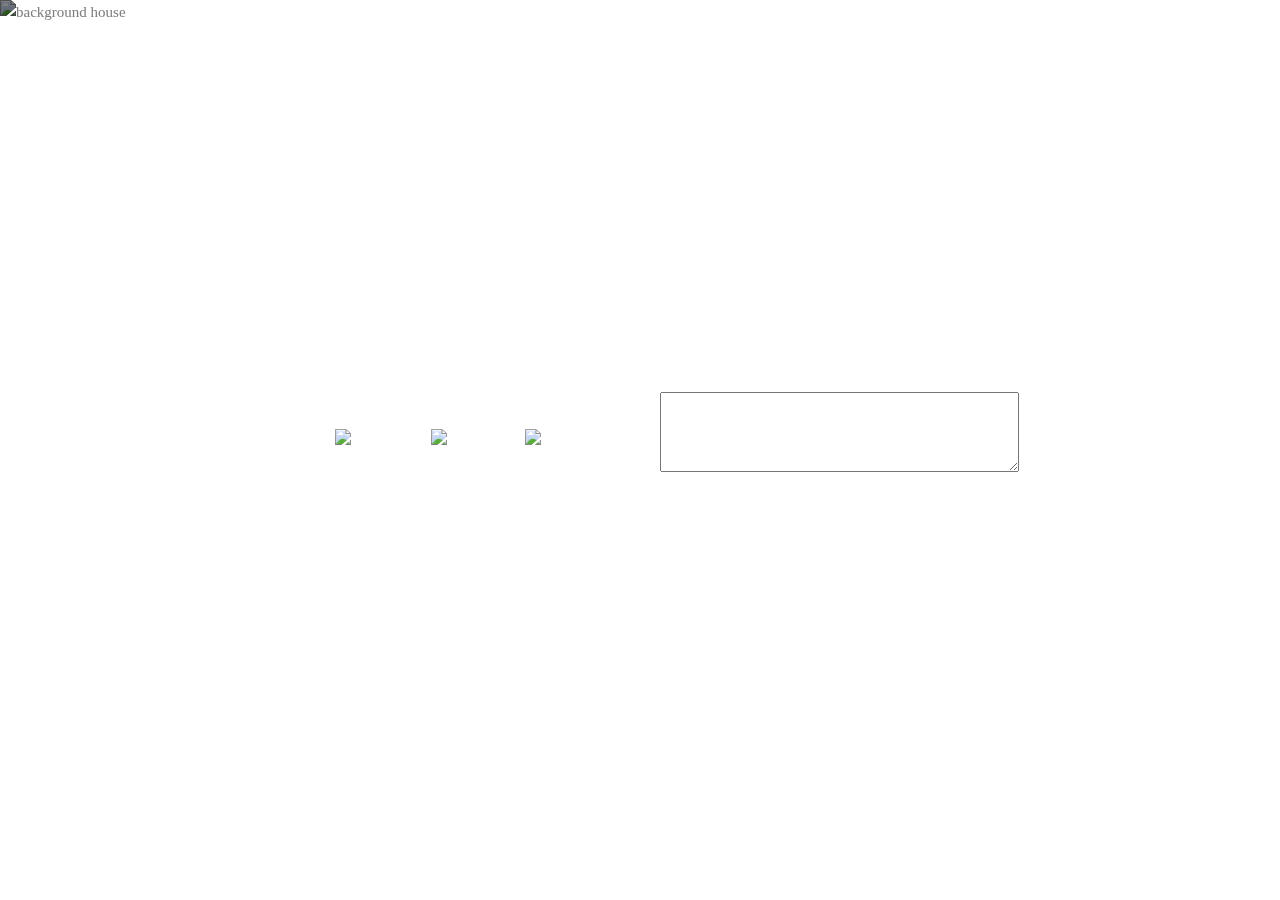
==== Contact.html @ fd929617 "Add files via upload" ====
<!DOCTYPE html>
<html lang="en">
<head>
    <meta charset="UTF-8">
    <meta http-equiv="X-UA-Compatible" content="IE=edge">
    <meta name="viewport" content="width=device-width, initial-scale=1.0">
    <title>Contact Taylor Remington</title>
    <link href="https://fonts.googleapis.com/css2?family=Great+Vibes&family=Montserrat:wght@100;400;700&display=swap" rel="stylesheet">
    <link rel="stylesheet" href="contactstyles.css">
</head>
<body>
    <nav class="global-navbar">
        <header class="header-headroom">
            <div class="navbar-default">
                <div class="container">
                    <div class="navbar-header">
                        <div class="logo-container">
                            <a href="index.html" class="logo-holder">Taylor Remington</a>
                        </div>   
                        <div class="nav-listings">
                            <ul class="navbar-navlist">
                                <li class="nav-item"><a href="#listings" data-toggle="model" role="button" class="nav-link">Our Listings</a></li>
                                <li class="nav-item"><a href="http://turnkeyrealtyok.idxbroker.com/idx/featured?srt=prd" data-toggle="model" role="button" class="nav-link">Search Properties</a></li>
                                <li class="nav-item"><a href="#Contact" data-toggle="model" role="button" class="nav-link">Contact</a></li>
                                <li class="nav-item"><a href="#About" data-toggle="model" role="button" class="nav-link">About</a></li>
                            </ul>
                        </div> 
                    </div>
                </div>
            </div>
        </header>
    </nav>
    <main>
        <div class="background-container">
            <div class="background">
                <img src="img/contacthouse.jpg" alt="background house">
            </div>
            <div class="form-container">
                <div class="contact-information">
                    <div class="contact-title">
                        <h2>Contact Details</h2>
                    </div>
                    <div class="contact-phone">
                        <h3 id="phone">Phone</h3>
                        <h3 id="phone-info">580.367.0847</h3>
                    </div>
                    <div class="contact-email">
                        <h3 id="email">Email</h3>
                        <h3 id="email-info">info@turnkeyrealty.com</h3>
                    </div>
                    <div class="contact-address">
                        <h3 id="address">Address</h3>
                        <h3 id="address-info">Address info</h3>
                    </div>
                    <div class="social-icons">
                        <ul>
                            <li><img src="img/instagram.svg" alt="Instagram"></i></li>
                            <li><img src="img/facebook.svg" alt="Facebook"></li>
                            <li><img src="img/tiktok.svg" alt="TikTok"></li>
                        </ul>
                    </div>
                </div>
                <div class="form-side">
                    <form action="" data-type="contract-form">
                        <h2>Submit a Message</h2>
                        <div class="form-name">
                            <label for="prod-name">Name</label>
                            <input type="text" id="prod-name" name="name" value required>
                        </div>
                        <div class="form-email">
                            <label for="prod-email">Email</label>
                            <input type="text" id="prod-email" name="email" value required>
                        </div>
                        <div class="form-phone">
                            <label for="prod-phone">Phone</label>
                            <input type="text" id="prod-phone" name="phone" value required>
                        </div>
                        <div class="form-message">
                            <label for="prod-message">Message</label>
                            <textarea name="message" id="prod-message" cols="30" rows="10" value required></textarea>
                        </div>
                        <div class="form-button">
                            <button id="submit-button">Submit</button>
                        </div>
                    </form>
                </div>
            </div>
        </div>
    </main>
<script src="script.js"></script>
</body>
</html>
---- contactstyles.css ----
*{
    box-sizing: border-box;
}

html, body{
    font-size: 15px;
    font-weight: 400;
    line-height: 1.6;
    color: #484b4e;
    overflow-y: visible;
    scroll-behavior: smooth;
}

body{
    margin: 0;
    padding: 0;
    background-color: white;
}

.nav--hidden{
    transform: translateY(-100px);
}

nav{
    position: fixed;
    top: 0;
    left: 0;
    right: 0;
    z-index: 101;
    transition: transform 0.2s ease-in-out;
}

body header{
    background-color: transparent;
    color: rgb(255,255,255);
    transform: translateY(0px);
    transform: scaleY(1);
    width: 100%;
    padding: 30px 20px 20px;
    font-family: 'Montserrat', sans-serif;
}

nav .header-headroom{
    padding: 0;
}


nav .header-headroom .navbar-header{
    width: 100%;
    margin-bottom: 0;
    display: flex;
    align-items: center;
    min-height: 60px;
    padding: 0;
    margin-right: 30px;
    margin-left: 30px;
    justify-content: space-between;
}

nav .header-headroom .logo-container{
    position: relative;
    display: flex;
    align-items: center;
    padding: 0;
}

nav .header-headroom .logo-container .logo-holder{
    display: inline-flex;
    align-items: flex-start;
    flex-direction: column;
    text-decoration: none;
    text-transform: uppercase;
    color: white;
    padding: 10px 10px;
    font-size: 1.5rem;
    font-family: 'Montserrat', sans-serif;
}



nav .header-headroom .navbar-navlist{
    font-size: 1rem;
    font-weight: 500;
    display: flex;
    cursor: pointer;
    letter-spacing: 0.10rem;
    text-transform: uppercase;
    justify-content: flex-end;
    list-style: none;
    flex: 1;
    margin-right: 30px;
}


nav .header-headroom .navbar-navlist .nav-item{
    padding: 15px;
}

nav .header-headroom .navbar-navlist .nav-link{
    text-decoration: none;
    color: white;
}

@media (max-width: 768px) {
    nav .header-headroom .navbar-navlist .nav-listings{
        display: none;
    }
}

@media (max-width: 768px) {
    nav .header-headroom .navbar-navlist .nav-item{
        display: none;
    }
}

@media (max-width: 768px) {
    nav .header-headroom .navbar-header{
        justify-content: center;
    }
}

@media (max-width: 768px) {
    nav .header-headroom .navbar-header .logo-holder{
        font-size: 1rem;
    }
}

.nav-icon{
    width: 20px;
    height: 20px;
    color: white;
}

nav .header-headroom .navbar-navlist a:hover{
    background-color: white;
    color: black;
}


nav button{
    text-transform: none;
    font-size: 100%;
    line-height: 1.15;
    margin: 0;
    cursor: pointer;
    font-family: inherit;;
}

@media (max-width: 768px) {
    nav header{
        padding: 40px 20px;
    }
}

nav header{
    display: block
}

nav .nav-default{
    border-color: transparent;
}

.background-container{
    display: flex;
    color: white;
    min-height: 100vh;
    padding: 60px 0px 0px 0px;
    margin: 0;
    width: 100%;
    justify-content: center;
    align-items: center;
    overflow: hidden;
    height: 1px;
}

.background-container .background{
        position: absolute;
        top: 0;
        left: 0;
        height: 100%;
        width: 100%;
}

.background-container .background img{
    opacity: 1;
    transition: opacity 1s cubic-bezier(.835,0,0.19,1);
    position: absolute;
    z-index: -1000;
    width: 100%;
    height: 100vh;
    object-fit: cover;
    filter: brightness(50%);
}

.form-container{
    display: flex;
    background-color: transparent;
    width: 100%;
    max-width: 800px;
    height: 100%;
    max-height: 80vh;
    border: 1px solid white;
}

.form-container .contact-information{
    display: flex;
    width: 50%;
    flex-direction: column;
    border-right: 1px solid white;
}

.form-container .contact-information ul{
    display: flex;
    justify-content: center;
}

.form-container .contact-information li{
    list-style: none;
    padding-left: 10px;
    padding-right: 10px;
}

.form-container .contact-information img{
    height: 30px;
    width: 30px;
    color: white;
}

.form-container .contact-information .contact-phone .contact-title{
    font-family: 'Montserrat', sans-serif;
    text-transform: uppercase;
    width: 100%;
    display: flex;
    text-align: center;
}

.form-container .contact-information .contact-phone, .contact-email, .contact-address{
    padding-left: 20px;
    padding-top: 0;
    padding-bottom: 20px;
    margin: 0;
    font-family: 'Montserrat', sans-serif;
    text-transform: uppercase;
    letter-spacing: 1px;
    position: relative;
    overflow: hidden;
}

.contact-information .contact-title h2{
    text-transform: uppercase;
    font-family: 'Montserrat', sans-serif;
    text-align: center;
}

.contact-phone h3{
    margin: 0;
}

.contact-email h3{
    margin: 0;
}

.contact-address h3{
    margin: 0;
}

#phone{
    border-bottom: 1px solid white;
    width: 50%;
    font-weight: 500;
}

#email{
    border-bottom: 1px solid white;
    width: 50%;
    font-weight: 500;
}

#address{
    border-bottom: 1px solid white;
    width: 50%;
    font-weight: 500;
}

#phone-info{
    font-size: 1rem;
    font-weight: 400;
}

#email-info{
    font-size: 1rem;
    font-weight: 400;
}

#address-info{
    font-size: 1rem;
    font-weight: 400;
}

.form-side{
    position: relative;
    width: 50%;
    padding-left: 20px;
    padding-right: 20px;
    display: flex;
    flex-direction: column;
}


.form-side h2{
    text-transform: uppercase;
    font-family: 'Montserrat', sans-serif;
    text-align: center;
}

.form-side .form-name{
    padding-bottom: 10px;
}

.form-side .form-name label{
    display: block;
    font-family: 'Montserrat', sans-serif;
    text-transform: uppercase;
}

.form-side .form-name #prod-name{
    background-color: transparent;
    border: none;
    border-bottom: 1px solid white;
    width: 100%;
    color: white;
    font-family: 'Montserrat', sans-serif;
}

.form-side .form-email{
    padding-bottom: 10px;
}

.form-side .form-email label{
    display: block;
    font-family: 'Montserrat', sans-serif;
    text-transform: uppercase;
}

.form-side .form-email #prod-email{
    background-color: transparent;
    border: none;
    border-bottom: 1px solid white;
    width: 100%;
    color: white;
    font-family: 'Montserrat', sans-serif;
}

.form-side .form-phone{
    padding-bottom: 10px;
}

.form-side .form-phone label{
    display: block;
    font-family: 'Montserrat', sans-serif;
    text-transform: uppercase;
}

.form-side .form-phone #prod-phone{
    background-color: transparent;
    border: none;
    border-bottom: 1px solid white;
    width: 100%;
    color: white;
    font-family: 'Montserrat', sans-serif;
}

.form-side .form-message{
    padding-bottom: 10px;
}

.form-side .form-message label{
    display: block;
    font-family: 'Montserrat', sans-serif;
    text-transform: uppercase;
}

.form-side .form-message textarea{
    width: 100%;
    font-family: 'Montserrat', sans-serif;
    height: 80px;
}

.form-button #submit-button{
    width: 100%;
    background-color: transparent;
    border: 1px solid white;
    color: white;
    text-transform: uppercase;
    font-family: 'Montserrat', sans-serif;
    height: 2rem;
}

.form-button #submit-button:hover{
    background-color: white;
    color: black;
    cursor: pointer;
}
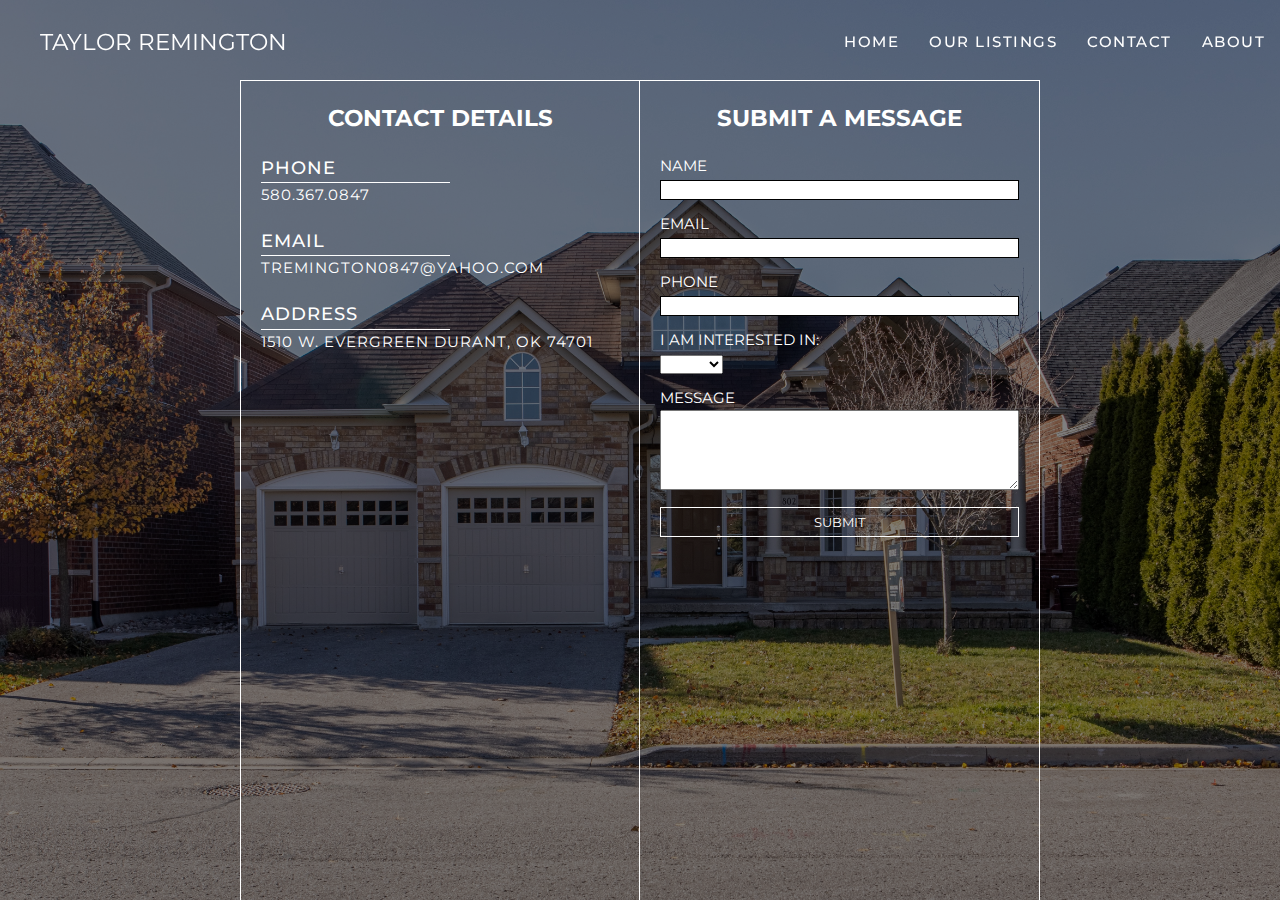
==== commit f9769465: "Add files via upload" ====
--- a/Contact.html
+++ b/Contact.html
@@ -19,12 +19,23 @@
                         </div>   
                         <div class="nav-listings">
                             <ul class="navbar-navlist">
-                                <li class="nav-item"><a href="#listings" data-toggle="model" role="button" class="nav-link">Our Listings</a></li>
-                                <li class="nav-item"><a href="http://turnkeyrealtyok.idxbroker.com/idx/featured?srt=prd" data-toggle="model" role="button" class="nav-link">Search Properties</a></li>
-                                <li class="nav-item"><a href="#Contact" data-toggle="model" role="button" class="nav-link">Contact</a></li>
-                                <li class="nav-item"><a href="#About" data-toggle="model" role="button" class="nav-link">About</a></li>
+                                <li class="nav-item"><a href="index.html" data-toggle="model" role="button" class="nav-link">Home</a></li>
+                                <li class="nav-item"><a href="http://turnkeyrealtyok.idxbroker.com/idx/featured?srt=prd" data-toggle="model" role="button" class="nav-link">Our Listings</a></li>
+                                <li class="nav-item"><a href="Contact.html" data-toggle="model" role="button" class="nav-link">Contact</a></li>
+                                <li class="nav-item"><a href="#About" data-toggle="model" role="button" class="nav-link" onClick="aboutRun">About</a></li>
+                                <button class="hamburger">
+                                    <div class="bar"></div>
+                                </button>
+                            </ul>                     
+                        </div> 
+                        <nav class="mobile-nav">
+                            <ul class="mobile-navbar-navlist">
+                                <li class="nav-item"><a href="index.html" data-toggle="model" role="button" class="nav-link">Home</a></li>
+                                <li class="nav-item"><a href="http://turnkeyrealtyok.idxbroker.com/idx/featured?srt=prd" data-toggle="model" role="button" class="nav-link">Our Listings</a></li>
+                                <li class="nav-item"><a href="Contact.html" data-toggle="model" role="button" class="nav-link">Contact</a></li>
+                                <li class="nav-item"><a href="#About" data-toggle="model" role="button" class="nav-link" onClick="aboutRun">About</a></li>
                             </ul>
-                        </div> 
+                        </nav>
                     </div>
                 </div>
             </div>
@@ -33,7 +44,7 @@
     <main>
         <div class="background-container">
             <div class="background">
-                <img src="img/contacthouse.jpg" alt="background house">
+                <img src="contacthouse.jpg" alt="background house">
             </div>
             <div class="form-container">
                 <div class="contact-information">
@@ -46,41 +57,49 @@
                     </div>
                     <div class="contact-email">
                         <h3 id="email">Email</h3>
-                        <h3 id="email-info">info@turnkeyrealty.com</h3>
+                        <h3 id="email-info">tremington0847@yahoo.com</h3>
                     </div>
                     <div class="contact-address">
                         <h3 id="address">Address</h3>
-                        <h3 id="address-info">Address info</h3>
+                        <h3 id="address-info">1510 W. Evergreen Durant, OK 74701</h3>
                     </div>
                     <div class="social-icons">
                         <ul>
-                            <li><img src="img/instagram.svg" alt="Instagram"></i></li>
-                            <li><img src="img/facebook.svg" alt="Facebook"></li>
-                            <li><img src="img/tiktok.svg" alt="TikTok"></li>
+                            <li><a href="https://www.instagram.com/taylor_remington/"><img src="instagram.svg" alt="Instagram"></i></a></li>
+                            <li><a href="https://www.facebook.com/taylor.remington.14"><img src="facebook.svg" alt="Facebook"></a></li>
+                            <li><a href="https://www.tiktok.com/@tayremmy?lang=en"><img src="tiktok.svg" alt="TikTok"></a></li>
                         </ul>
                     </div>
                 </div>
                 <div class="form-side">
-                    <form action="" data-type="contract-form">
+                    <form method="post" action="https://formsubmit.co/tremington0847@yahoo.com" data-type="contract-form">
                         <h2>Submit a Message</h2>
                         <div class="form-name">
                             <label for="prod-name">Name</label>
-                            <input type="text" id="prod-name" name="name" value required>
+                            <input type="name" id="prod-name" name="name" value required>
                         </div>
                         <div class="form-email">
                             <label for="prod-email">Email</label>
-                            <input type="text" id="prod-email" name="email" value required>
+                            <input type="email" id="prod-email" name="email" value required>
                         </div>
                         <div class="form-phone">
                             <label for="prod-phone">Phone</label>
-                            <input type="text" id="prod-phone" name="phone" value required>
+                            <input type="phone" id="prod-phone" name="phone" value required>
+                        </div>
+                        <div class="form-buy-sell">
+                            <label for="prod-buy-sell">I am Interested In:</label>
+                            <select type="buy/buy-sell" id="prod-buy-sell" name="buy-sell" value required>
+                                <option value=""></option>
+                                <option value="Buying">Buying</option>
+                                <option value="Selling">Selling</option>
+                            </select>
                         </div>
                         <div class="form-message">
                             <label for="prod-message">Message</label>
                             <textarea name="message" id="prod-message" cols="30" rows="10" value required></textarea>
                         </div>
                         <div class="form-button">
-                            <button id="submit-button">Submit</button>
+                            <button type="submit" id="submit-button">Submit</button>
                         </div>
                     </form>
                 </div>
--- a/contactstyles.css
+++ b/contactstyles.css
@@ -114,8 +114,8 @@
 }
 
 @media (max-width: 768px) {
-    nav .header-headroom .navbar-header{
-        justify-content: center;
+    nav .header-headroom .navbar-header .logo-holder{
+        display: none;
     }
 }
 
@@ -123,6 +123,94 @@
     nav .header-headroom .navbar-header .logo-holder{
         font-size: 1rem;
     }
+}
+
+.hamburger{
+    position: relative;
+    display: block;
+    width: 35px;
+    cursor: pointer;
+    appearance: none;
+    outline: none;
+    background: none;
+    border: none;
+}
+
+@media (min-width: 768px) {
+    .hamburger{
+        display: none;
+    }
+    .mobile-nav{
+        display: none;
+    }
+}
+
+.hamburger .bar, .hamburger:after, .hamburger:before{
+    content: " ";
+    display: block;
+    width: 100%;
+    height: 4px;
+    background-color: black;
+    margin: 6px 0px;
+    transition: 0.4s;
+}
+
+
+.hamburger.is-active .bar{
+    opacity: 0;
+}
+
+.mobile-nav{
+    position: fixed;
+    top: 0;
+    left: 100%;
+    width: 100%;
+    max-width: 600px;
+    min-height: 100vh;
+    display: block;
+    z-index: -1;
+    background-color: white;
+    padding-top: 120px;
+    transition: 0.4s;
+}
+
+.mobile-nav.is-active{
+    left: 0;
+}
+
+.mobile-navbar-navlist .nav-item{
+    list-style: none;
+}
+
+.mobile-navbar-navlist li a {
+    display: block;
+    border: 1px solid black;
+    width: 100%;
+    max-width: 200px;
+    margin: 0 auto 16px;
+    text-align: center;
+    list-style: none;
+    text-decoration: none;
+    font-family: 'Montserrat', sans-serif;
+    text-transform: uppercase;
+    margin-bottom: 16px;
+    padding: 12px 16px;
+    background-color: white;
+    color: black;
+}
+
+.mobile-navbar-navlist li a:hover{
+    background-color: whitesmoke;
+}
+
+.hamburger.is-active:before{
+    transform: rotate(-45deg) translate(-8px, 5px);
+    background-color: black;
+}
+.hamburger.is-active:after{
+    transform: rotate(45deg) translate(-8px, -8px);
+    background-color: black;
+
 }
 
 .nav-icon{
@@ -160,6 +248,16 @@
     border-color: transparent;
 }
 
+main{
+    display: flex;
+    color: white;
+    min-height: 100vh;
+    padding: 0;
+    margin: 0;
+    width: 100%;
+    align-items: center;
+}
+
 .background-container{
     display: flex;
     color: white;
@@ -169,7 +267,6 @@
     width: 100%;
     justify-content: center;
     align-items: center;
-    overflow: hidden;
     height: 1px;
 }
 
@@ -187,19 +284,42 @@
     position: absolute;
     z-index: -1000;
     width: 100%;
-    height: 100vh;
+    height: 100%;
     object-fit: cover;
     filter: brightness(50%);
 }
 
+@media (max-width: 768px) {
+    .background img{
+        display: none;
+    }
+}
+
+@media (max-width: 768px) {
+    body{
+        background-color: beige;
+    }
+}
+
 .form-container{
     display: flex;
+    flex-direction: row;
     background-color: transparent;
     width: 100%;
     max-width: 800px;
     height: 100%;
-    max-height: 80vh;
     border: 1px solid white;
+    margin-top: 40px;
+}
+
+@media (max-width: 768px) {
+    .form-container{
+        display: flex;
+        flex-direction: column;
+        border: none;
+        margin: 0;
+        padding: 0;
+    }
 }
 
 .form-container .contact-information{
@@ -209,17 +329,41 @@
     border-right: 1px solid white;
 }
 
+@media (max-width: 768px) {
+    .form-container .contact-information{
+        width: 100%;
+        border-bottom: 1px solid black;
+        color: black;
+    }
+}
+
+@media (max-width: 768px){
 .form-container .contact-information ul{
     display: flex;
     justify-content: center;
-}
-
+    }
+}
+
+@media (max-width: 768px){
 .form-container .contact-information li{
     list-style: none;
     padding-left: 10px;
     padding-right: 10px;
 }
-
+}
+
+@media (min-width: 768px){
+    .form-container .contact-information ul{
+        display: none;
+        }
+    }
+
+@media (min-width: 768px){
+    .form-container .contact-information li{
+        display: none;
+    }
+}
+    
 .form-container .contact-information img{
     height: 30px;
     width: 30px;
@@ -306,6 +450,13 @@
     flex-direction: column;
 }
 
+@media (max-width: 768px) {
+    .form-side{
+        width: 100%;
+        color: black;
+        border: none;
+    }
+}
 
 .form-side h2{
     text-transform: uppercase;
@@ -324,11 +475,10 @@
 }
 
 .form-side .form-name #prod-name{
-    background-color: transparent;
-    border: none;
-    border-bottom: 1px solid white;
-    width: 100%;
-    color: white;
+    background-color: white;
+    border: 1px solid black;
+    width: 100%;
+    color: black;
     font-family: 'Montserrat', sans-serif;
 }
 
@@ -343,11 +493,10 @@
 }
 
 .form-side .form-email #prod-email{
-    background-color: transparent;
-    border: none;
-    border-bottom: 1px solid white;
-    width: 100%;
-    color: white;
+    background-color: white;
+    border: 1px solid black;
+    width: 100%;
+    color: black;
     font-family: 'Montserrat', sans-serif;
 }
 
@@ -362,9 +511,32 @@
 }
 
 .form-side .form-phone #prod-phone{
-    background-color: transparent;
+    background-color: white;
+    border: 1px solid black;
+    width: 100%;
+    color: black;
+    font-family: 'Montserrat', sans-serif;
+}
+
+.form-side .form-buy-sell{
+    padding-bottom: 10px;
+}
+
+.form-side .form-buy-sell label{
+    display: block;
+    font-family: 'Montserrat', sans-serif;
+    text-transform: uppercase;
+}
+
+.form-side .form-phone select, option{
+    font-family: 'Montserrat', sans-serif;
+    text-transform: uppercase;
+    border: 1px solid black;
+}
+
+.form-side .form-phone #prod-buy-sell{
+    background-color: white;
     border: none;
-    border-bottom: 1px solid white;
     width: 100%;
     color: white;
     font-family: 'Montserrat', sans-serif;
@@ -384,10 +556,12 @@
     width: 100%;
     font-family: 'Montserrat', sans-serif;
     height: 80px;
+    color: black;
 }
 
 .form-button #submit-button{
     width: 100%;
+    position: relative;
     background-color: transparent;
     border: 1px solid white;
     color: white;
@@ -400,4 +574,24 @@
     background-color: white;
     color: black;
     cursor: pointer;
-}+}
+
+@media (max-width: 768px) {
+    .form-button #submit-button{
+        width: 100%;
+        position: relative;
+        background-color: transparent;
+        border: 1px solid black;
+        color: black;
+        text-transform: uppercase;
+        font-family: 'Montserrat', sans-serif;
+        height: 2rem;
+    }
+}
+
+@media (max-width: 768px) {
+    .form-button #submit-button:hover{
+       background-color: black;
+       color: white;
+    }
+}
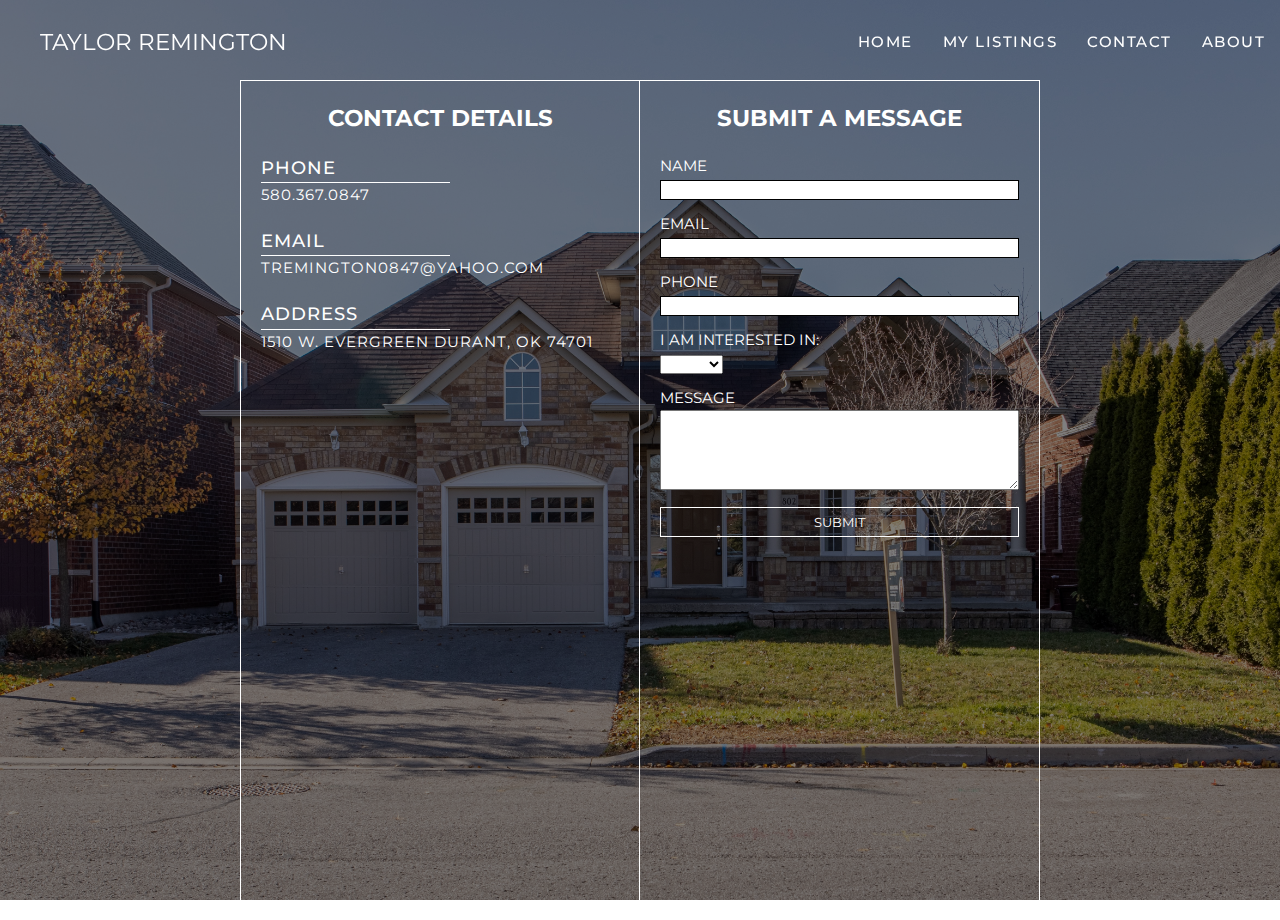
==== commit 5c519d99: "Add files via upload" ====
--- a/Contact.html
+++ b/Contact.html
@@ -20,9 +20,9 @@
                         <div class="nav-listings">
                             <ul class="navbar-navlist">
                                 <li class="nav-item"><a href="index.html" data-toggle="model" role="button" class="nav-link">Home</a></li>
-                                <li class="nav-item"><a href="http://turnkeyrealtyok.idxbroker.com/idx/featured?srt=prd" data-toggle="model" role="button" class="nav-link">Our Listings</a></li>
+                                <li class="nav-item"><a href="https://www.realtor.com/realestateagents/62d1bcd77a7c7704ac9afeea" data-toggle="model" role="button" class="nav-link">My Listings</a></li>
                                 <li class="nav-item"><a href="Contact.html" data-toggle="model" role="button" class="nav-link">Contact</a></li>
-                                <li class="nav-item"><a href="#About" data-toggle="model" role="button" class="nav-link" onClick="aboutRun">About</a></li>
+                                <li class="nav-item"><a href="index.html" data-toggle="model" role="button" class="nav-link" onClick="aboutRun">About</a></li>
                                 <button class="hamburger">
                                     <div class="bar"></div>
                                 </button>
@@ -31,9 +31,9 @@
                         <nav class="mobile-nav">
                             <ul class="mobile-navbar-navlist">
                                 <li class="nav-item"><a href="index.html" data-toggle="model" role="button" class="nav-link">Home</a></li>
-                                <li class="nav-item"><a href="http://turnkeyrealtyok.idxbroker.com/idx/featured?srt=prd" data-toggle="model" role="button" class="nav-link">Our Listings</a></li>
+                                <li class="nav-item"><a href="https://www.realtor.com/realestateagents/62d1bcd77a7c7704ac9afeea" data-toggle="model" role="button" class="nav-link">My Listings</a></li>
                                 <li class="nav-item"><a href="Contact.html" data-toggle="model" role="button" class="nav-link">Contact</a></li>
-                                <li class="nav-item"><a href="#About" data-toggle="model" role="button" class="nav-link" onClick="aboutRun">About</a></li>
+                                <li class="nav-item"><a href="index.html" data-toggle="model" role="button" class="nav-link" onClick="aboutRun">About</a></li>
                             </ul>
                         </nav>
                     </div>
